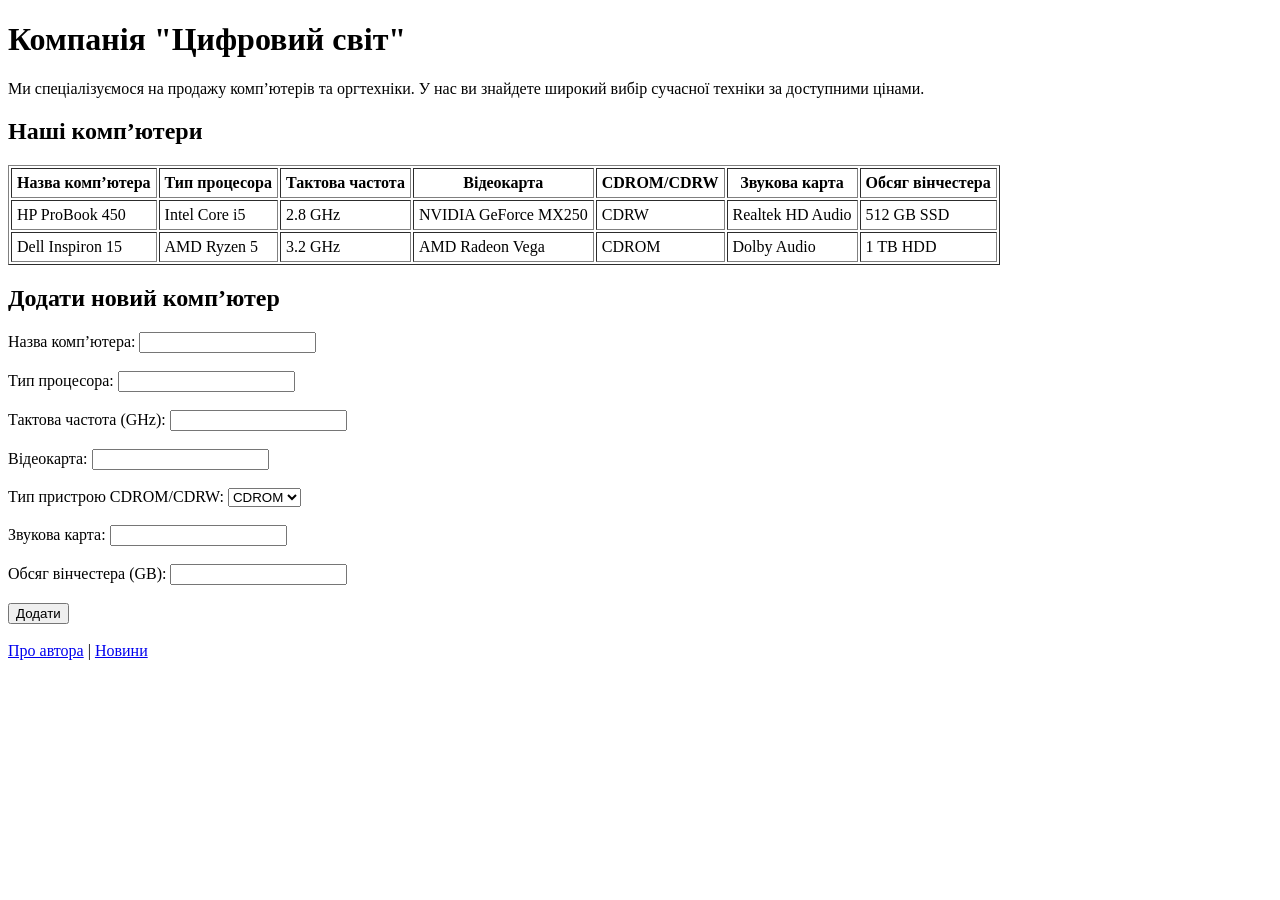
==== company.html @ 7661237a "about company" ====
<!DOCTYPE html>
<html lang="uk">

<head>
    <meta charset="UTF-8">
    <meta name="author" content="Шудровський Степан">
    <title>Цифровий світ</title>
</head>

<body>
    <h1>Компанія "Цифровий світ"</h1>
    <p>Ми спеціалізуємося на продажу комп’ютерів та оргтехніки. У нас ви знайдете широкий вибір сучасної техніки за
        доступними цінами.</p>

    <h2>Наші комп’ютери</h2>
    <table border="1" cellpadding="5">
        <thead>
            <tr>
                <th>Назва комп’ютера</th>
                <th>Тип процесора</th>
                <th>Тактова частота</th>
                <th>Відеокарта</th>
                <th>CDROM/CDRW</th>
                <th>Звукова карта</th>
                <th>Обсяг вінчестера</th>
            </tr>
        </thead>
        <tbody>
            <tr>
                <td>HP ProBook 450</td>
                <td>Intel Core i5</td>
                <td>2.8 GHz</td>
                <td>NVIDIA GeForce MX250</td>
                <td>CDRW</td>
                <td>Realtek HD Audio</td>
                <td>512 GB SSD</td>
            </tr>
            <tr>
                <td>Dell Inspiron 15</td>
                <td>AMD Ryzen 5</td>
                <td>3.2 GHz</td>
                <td>AMD Radeon Vega</td>
                <td>CDROM</td>
                <td>Dolby Audio</td>
                <td>1 TB HDD</td>
            </tr>
        </tbody>
    </table>

    <h2>Додати новий комп’ютер</h2>
    <form>
        <label>Назва комп’ютера: <input type="text" name="pc_name" required></label><br><br>
        <label>Тип процесора: <input type="text" name="cpu" required></label><br><br>
        <label>Тактова частота (GHz): <input type="text" name="frequency" required></label><br><br>
        <label>Відеокарта: <input type="text" name="gpu" required></label><br><br>
        <label>Тип пристрою CDROM/CDRW:
            <select name="cd" required>
                <option value="CDROM">CDROM</option>
                <option value="CDRW">CDRW</option>
            </select>
        </label><br><br>
        <label>Звукова карта: <input type="text" name="sound" required></label><br><br>
        <label>Обсяг вінчестера (GB): <input type="number" name="storage" required></label><br><br>
        <button type="submit">Додати</button>
    </form>

    <br>
    <a href="index.html">Про автора</a> | <a href="news.html">Новини</a>
</body>

</html>
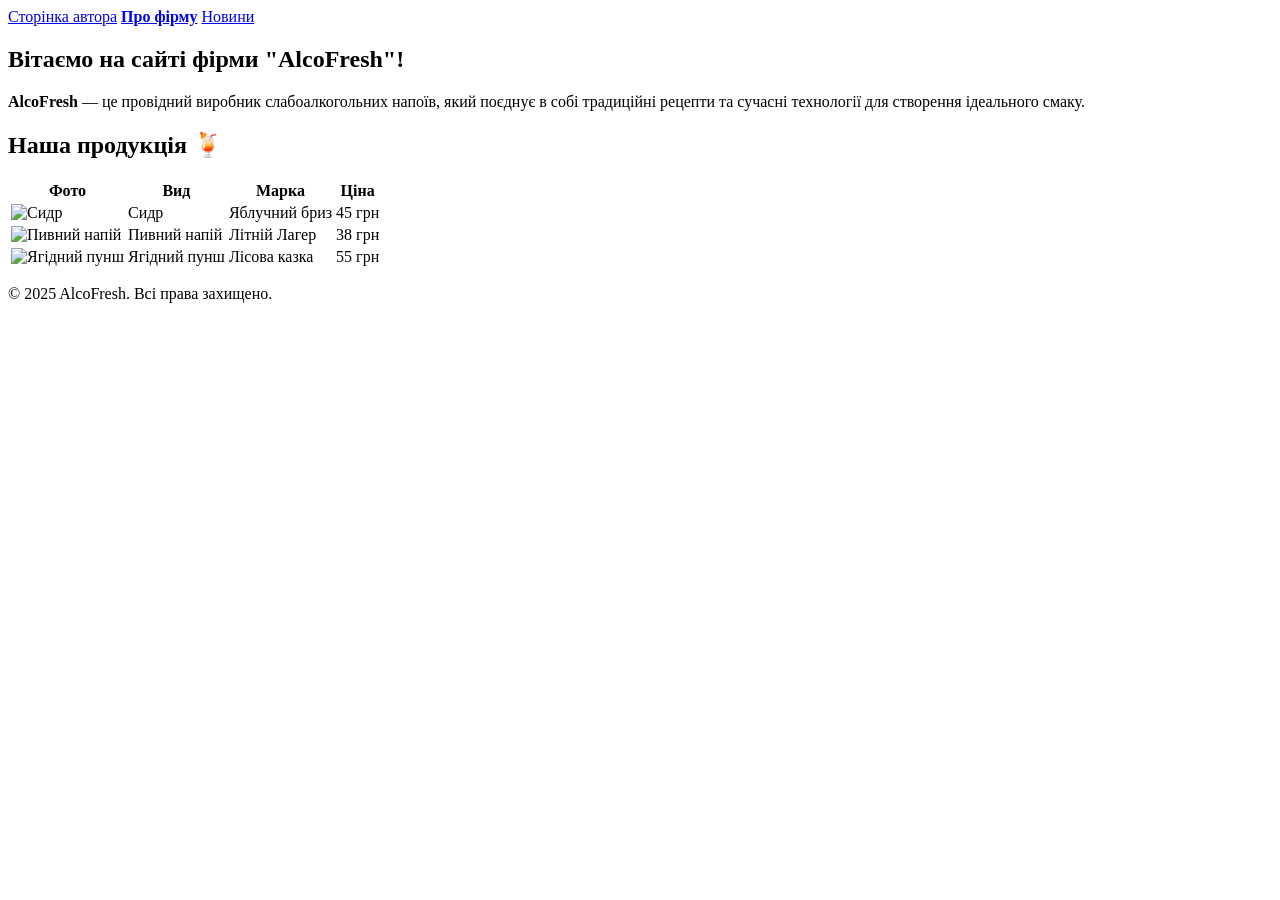
==== commit e4e56283: "Add files via upload" ====
--- a/company.html
+++ b/company.html
@@ -1,71 +1,69 @@
-<!DOCTYPE html>
-<html lang="uk">
-
-<head>
-    <meta charset="UTF-8">
-    <meta name="author" content="Шудровський Степан">
-    <title>Цифровий світ</title>
-</head>
-
-<body>
-    <h1>Компанія "Цифровий світ"</h1>
-    <p>Ми спеціалізуємося на продажу комп’ютерів та оргтехніки. У нас ви знайдете широкий вибір сучасної техніки за
-        доступними цінами.</p>
-
-    <h2>Наші комп’ютери</h2>
-    <table border="1" cellpadding="5">
-        <thead>
-            <tr>
-                <th>Назва комп’ютера</th>
-                <th>Тип процесора</th>
-                <th>Тактова частота</th>
-                <th>Відеокарта</th>
-                <th>CDROM/CDRW</th>
-                <th>Звукова карта</th>
-                <th>Обсяг вінчестера</th>
-            </tr>
-        </thead>
-        <tbody>
-            <tr>
-                <td>HP ProBook 450</td>
-                <td>Intel Core i5</td>
-                <td>2.8 GHz</td>
-                <td>NVIDIA GeForce MX250</td>
-                <td>CDRW</td>
-                <td>Realtek HD Audio</td>
-                <td>512 GB SSD</td>
-            </tr>
-            <tr>
-                <td>Dell Inspiron 15</td>
-                <td>AMD Ryzen 5</td>
-                <td>3.2 GHz</td>
-                <td>AMD Radeon Vega</td>
-                <td>CDROM</td>
-                <td>Dolby Audio</td>
-                <td>1 TB HDD</td>
-            </tr>
-        </tbody>
-    </table>
-
-    <h2>Додати новий комп’ютер</h2>
-    <form>
-        <label>Назва комп’ютера: <input type="text" name="pc_name" required></label><br><br>
-        <label>Тип процесора: <input type="text" name="cpu" required></label><br><br>
-        <label>Тактова частота (GHz): <input type="text" name="frequency" required></label><br><br>
-        <label>Відеокарта: <input type="text" name="gpu" required></label><br><br>
-        <label>Тип пристрою CDROM/CDRW:
-            <select name="cd" required>
-                <option value="CDROM">CDROM</option>
-                <option value="CDRW">CDRW</option>
-            </select>
-        </label><br><br>
-        <label>Звукова карта: <input type="text" name="sound" required></label><br><br>
-        <label>Обсяг вінчестера (GB): <input type="number" name="storage" required></label><br><br>
-        <button type="submit">Додати</button>
-    </form>
-
-    <br>
-    <a href="index.html">Про автора</a> | <a href="news.html">Новини</a>
-</body>
-
+<!DOCTYPE html>
+<html lang="uk">
+
+<head>
+    <meta charset="UTF-8">
+    <meta name="author" content="Шудровський Степан Вікторович">
+    <meta name="viewport" content="width=device-width, initial-scale=1.0">
+    <title>Інформація про фірму "AlcoFresh"</title>
+    <link rel="stylesheet" href="style.css">
+</head>
+
+<body>
+    <div class="container">
+        <header>
+            <nav>
+                <a href="index.html">Сторінка автора</a>
+                <a href="company.html" class="active"><strong>Про фірму</strong></a>
+                <a href="news.html">Новини</a>
+            </nav>
+        </header>
+        <main>
+            <section>
+                <h1 id="company-title">Вітаємо на сайті фірми "AlcoFresh"!</h1>
+                <p>
+                    <b>AlcoFresh</b> — це провідний виробник слабоалкогольних напоїв, який поєднує в собі традиційні
+                    рецепти та сучасні технології для створення ідеального смаку.
+                </p>
+            </section>
+            <section>
+                <h2>Наша продукція 🍹</h2>
+                <table>
+                    <thead>
+                        <tr>
+                            <th>Фото</th>
+                            <th>Вид</th>
+                            <th>Марка</th>
+                            <th>Ціна</th>
+                        </tr>
+                    </thead>
+                    <tbody>
+                        <tr>
+                            <td><img src="images/cider.jpg" alt="Сидр" class="product-photo"></td>
+                            <td>Сидр</td>
+                            <td>Яблучний бриз</td>
+                            <td>45 грн</td>
+                        </tr>
+                        <tr>
+                            <td><img src="images/lager.jpg" alt="Пивний напій" class="product-photo"></td>
+                            <td>Пивний напій</td>
+                            <td>Літній Лагер</td>
+                            <td>38 грн</td>
+                        </tr>
+                        <tr>
+                            <td><img src="images/punch.jpg" alt="Ягідний пунш" class="product-photo"></td>
+                            <td>Ягідний пунш</td>
+                            <td>Лісова казка</td>
+                            <td>55 грн</td>
+                        </tr>
+                    </tbody>
+                </table>
+            </section>
+        </main>
+        <footer>
+            <p>© 2025 AlcoFresh. Всі права захищено.</p>
+        </footer>
+    </div>
+</body>
+
 </html>
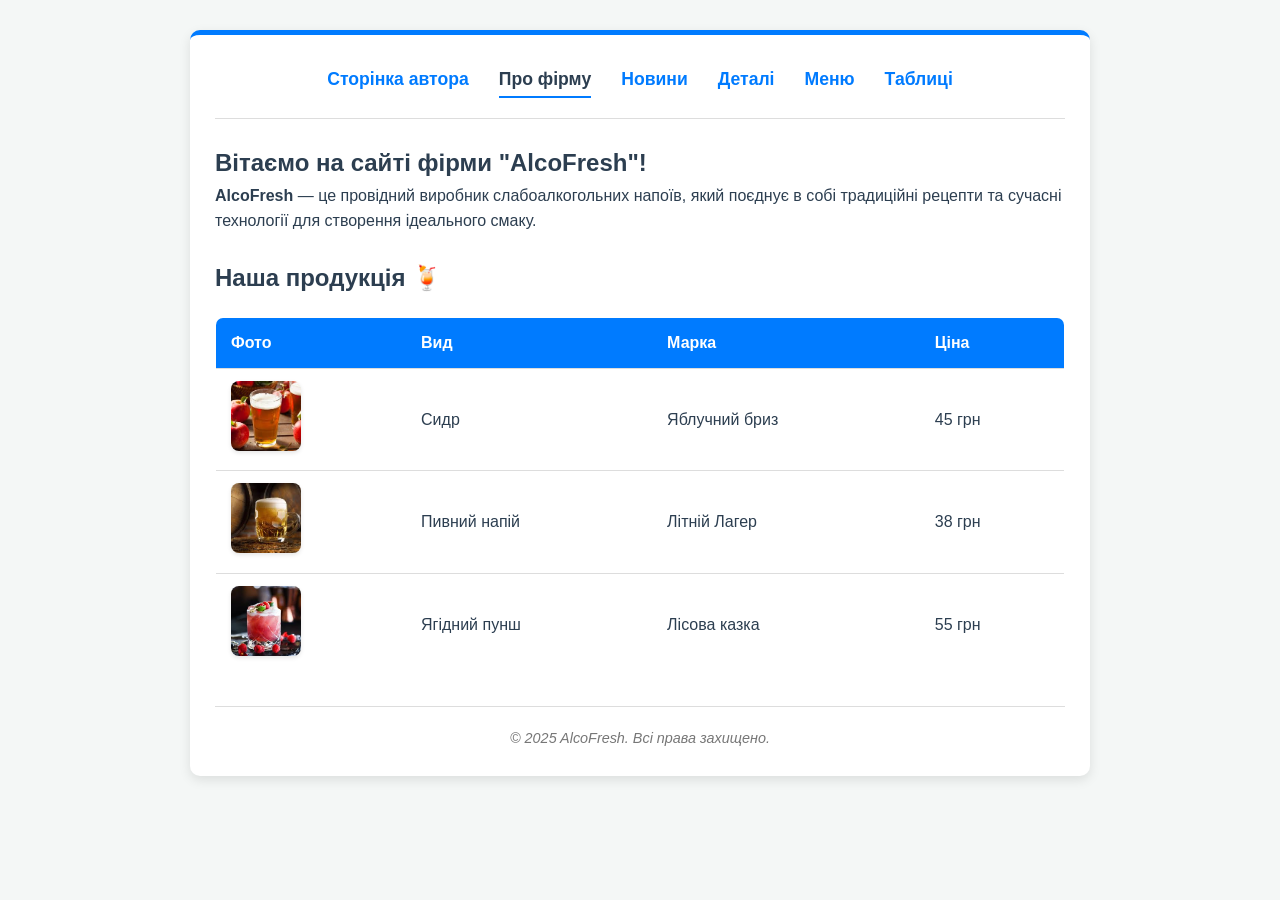
==== commit 09b3c4d5: "Update company.html" ====
--- a/company.html
+++ b/company.html
@@ -16,6 +16,9 @@
                 <a href="index.html">Сторінка автора</a>
                 <a href="company.html" class="active"><strong>Про фірму</strong></a>
                 <a href="news.html">Новини</a>
+                <a href="lists.html">Деталі</a>
+                <a href="menu.html">Меню</a>
+                <a href="tables.html">Таблиці</a>
             </nav>
         </header>
         <main>
@@ -61,9 +64,9 @@
             </section>
         </main>
         <footer>
-            <p>© 2025 AlcoFresh. Всі права захищено.</p>
+            <address>© 2025 AlcoFresh. Всі права захищено.</address>
         </footer>
     </div>
 </body>
 
-</html>+</html>
--- a/style.css
+++ b/style.css
@@ -0,0 +1,283 @@
+/* :root - псевдоклас для визначення глобальних CSS-змінних */
+:root {
+    --primary-color: #007bff;
+    --dark-text: #2c3e50;
+    --light-background: #f4f7f6;
+    --card-background: #ffffff;
+    --border-color: #ddd;
+    --hover-color: #f8f9fa;
+}
+
+*,
+*::before,
+*::after {
+    box-sizing: border-box;
+    margin: 0;
+    padding: 0;
+}
+
+body {
+    background-color: var(--light-background);
+    font-family: -apple-system, BlinkMacSystemFont, "Segoe UI", Roboto, Helvetica, Arial, sans-serif;
+    color: var(--dark-text);
+    line-height: 1.6;
+}
+
+.container {
+    max-width: 900px;
+    margin: 30px auto;
+    padding: 25px;
+    background-color: var(--card-background);
+    border-radius: 10px;
+    box-shadow: 0 4px 12px rgba(0, 0, 0, 0.1);
+    border-top: 5px solid var(--primary-color);
+}
+
+header {
+    border-bottom: 1px solid var(--border-color);
+    padding-bottom: 20px;
+    margin-bottom: 0;
+}
+
+section h1,
+section h2 {
+    margin-top: 25px;
+}
+
+nav {
+    display: flex;
+    justify-content: center;
+    gap: 30px;
+}
+
+nav a {
+    color: var(--primary-color);
+    text-decoration: none;
+    font-weight: bold;
+    font-size: 1.1em;
+    position: relative;
+    padding: 5px 0;
+    transition: color 0.3s ease;
+}
+
+nav a::after {
+    content: '';
+    position: absolute;
+    width: 100%;
+    height: 2px;
+    background-color: var(--primary-color);
+    bottom: 0;
+    left: 0;
+    transform: scaleX(0);
+    transition: transform 0.3s ease;
+}
+
+nav a:hover::after,
+nav a.active::after {
+    transform: scaleX(1);
+}
+
+nav a.active {
+    color: var(--dark-text);
+}
+
+footer {
+    text-align: center;
+    margin-top: 30px;
+    padding-top: 20px;
+    border-top: 1px solid var(--border-color);
+    font-size: 0.9em;
+    color: #777;
+}
+
+img {
+    opacity: 0;
+    animation: fadeIn 0.8s ease-in-out forwards;
+}
+
+@keyframes fadeIn {
+    to {
+        opacity: 1;
+    }
+}
+
+.profile-header {
+    display: flex;
+    align-items: center;
+    gap: 25px;
+    margin-bottom: 30px;
+}
+
+.profile-pic {
+    border-radius: 50%;
+    border: 3px solid var(--primary-color);
+    box-shadow: 0 0 10px rgba(0, 123, 255, 0.3);
+    object-fit: cover;
+    transition: transform 0.3s ease;
+}
+
+.profile-pic:hover {
+    transform: scale(1.05);
+}
+
+.details h2 {
+    border-left: 4px solid var(--primary-color);
+    padding-left: 15px;
+    margin-bottom: 15px;
+}
+
+table {
+    width: 100%;
+    border-collapse: collapse;
+    margin-top: 20px;
+    border: 1px solid var(--border-color);
+    border-radius: 8px;
+    overflow: hidden;
+}
+
+th,
+td {
+    padding: 12px 15px;
+    text-align: left;
+    border-bottom: 1px solid var(--border-color);
+    vertical-align: middle;
+}
+
+thead {
+    background-color: var(--primary-color);
+    color: var(--card-background);
+}
+
+tbody tr:last-child td {
+    border-bottom: none;
+}
+
+tbody tr:hover {
+    background-color: var(--hover-color);
+}
+
+td img.product-photo {
+    width: 70px;
+    height: 70px;
+    border-radius: 8px;
+    object-fit: cover;
+    box-shadow: 0 2px 4px rgba(0, 0, 0, 0.1);
+    transition: transform 0.3s ease;
+}
+
+td img.product-photo:hover {
+    transform: scale(1.1);
+}
+
+.news-item {
+    padding-bottom: 15px;
+    margin-bottom: 15px;
+    border-bottom: 1px solid var(--border-color);
+    overflow: hidden;
+}
+
+.news-item:last-child {
+    border-bottom: none;
+}
+
+.news-photo {
+    float: left;
+    width: 150px;
+    height: 150px;
+    object-fit: cover;
+    border-radius: 8px;
+    margin-right: 15px;
+    transition: transform 0.3s ease;
+}
+
+.news-photo:hover {
+    transform: scale(1.05);
+}
+
+.read-more-btn {
+    display: inline-block;
+    margin-top: 10px;
+    padding: 8px 15px;
+    background-color: var(--primary-color);
+    color: white;
+    text-decoration: none;
+    border-radius: 5px;
+    font-weight: bold;
+    transition: background-color 0.3s ease;
+}
+
+.read-more-btn:hover {
+    background-color: #0056b3;
+    color: white;
+}
+
+.custom-ol,
+.advantages-list,
+#glossary,
+#main-menu {
+    padding-left: 40px;
+}
+
+#glossary dt {
+    font-weight: bold;
+    margin-top: 10px;
+}
+
+#glossary dd {
+    margin-left: 20px;
+    margin-bottom: 10px;
+}
+
+.important-step {
+    color: var(--primary-color);
+}
+
+.internal-nav {
+    background-color: var(--hover-color);
+    padding: 10px;
+    border-radius: 5px;
+    margin: 20px 0;
+}
+
+.promo {
+    padding: 10px;
+    border-radius: 5px;
+    color: var(--dark-text);
+    font-weight: bold;
+}
+
+#main-menu {
+    list-style-type: circle;
+}
+
+.product-details-table {
+    border-collapse: separate;
+    border-spacing: 0;
+}
+
+.product-details-table caption {
+    padding: 10px;
+    caption-side: bottom;
+    /* align="bottom" */
+    background-color: #f0f8ff;
+    /* bgcolor */
+}
+
+.structural-table {
+    width: 100%;
+    border-collapse: collapse;
+    margin-top: 20px;
+}
+
+.structural-table td {
+    border: 1px solid #555;
+    padding: 8px;
+    text-align: center;
+    font-size: 0.9em;
+    min-height: 30px;
+}
+
+.structural-table caption {
+    font-weight: bold;
+    margin-bottom: 10px;
+}
